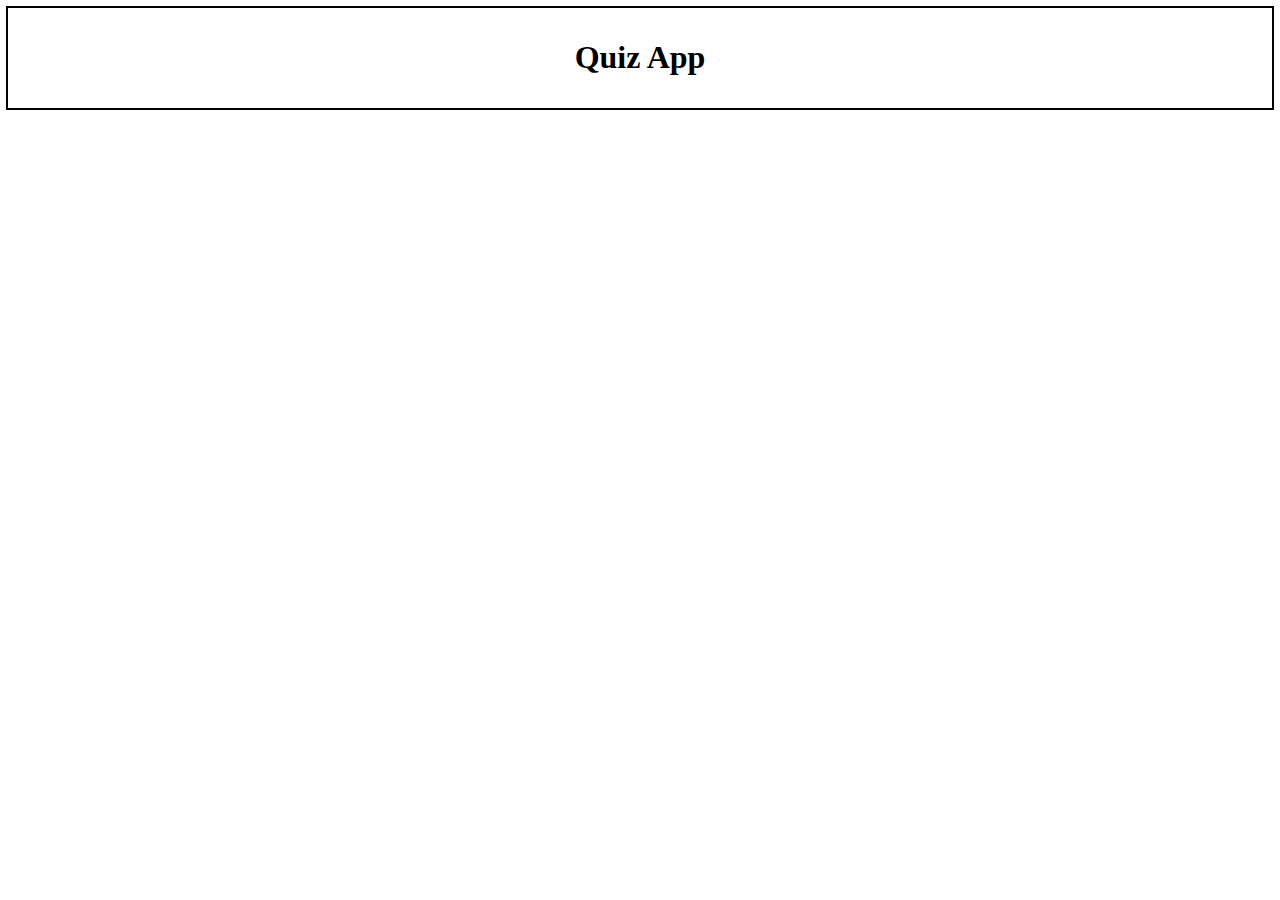
==== index.html @ 7a80ebd5 "add title" ====
<!DOCTYPE html>
<html lang="en">
  <head>
    <meta charset="UTF-8" />
    <meta name="viewport" content="width=device-width, initial-scale=1.0" />
    <link rel="stylesheet" href="style.css" />
    <title>Quiz App</title>
  </head>
  <body>
    <header>
      <h1>Quiz App</h1>
    </header>
  </body>
</html>
---- style.css ----
header {
  display: flex;
  justify-content: center;
  outline: 2.5px solid black;
  padding: 10px;
}
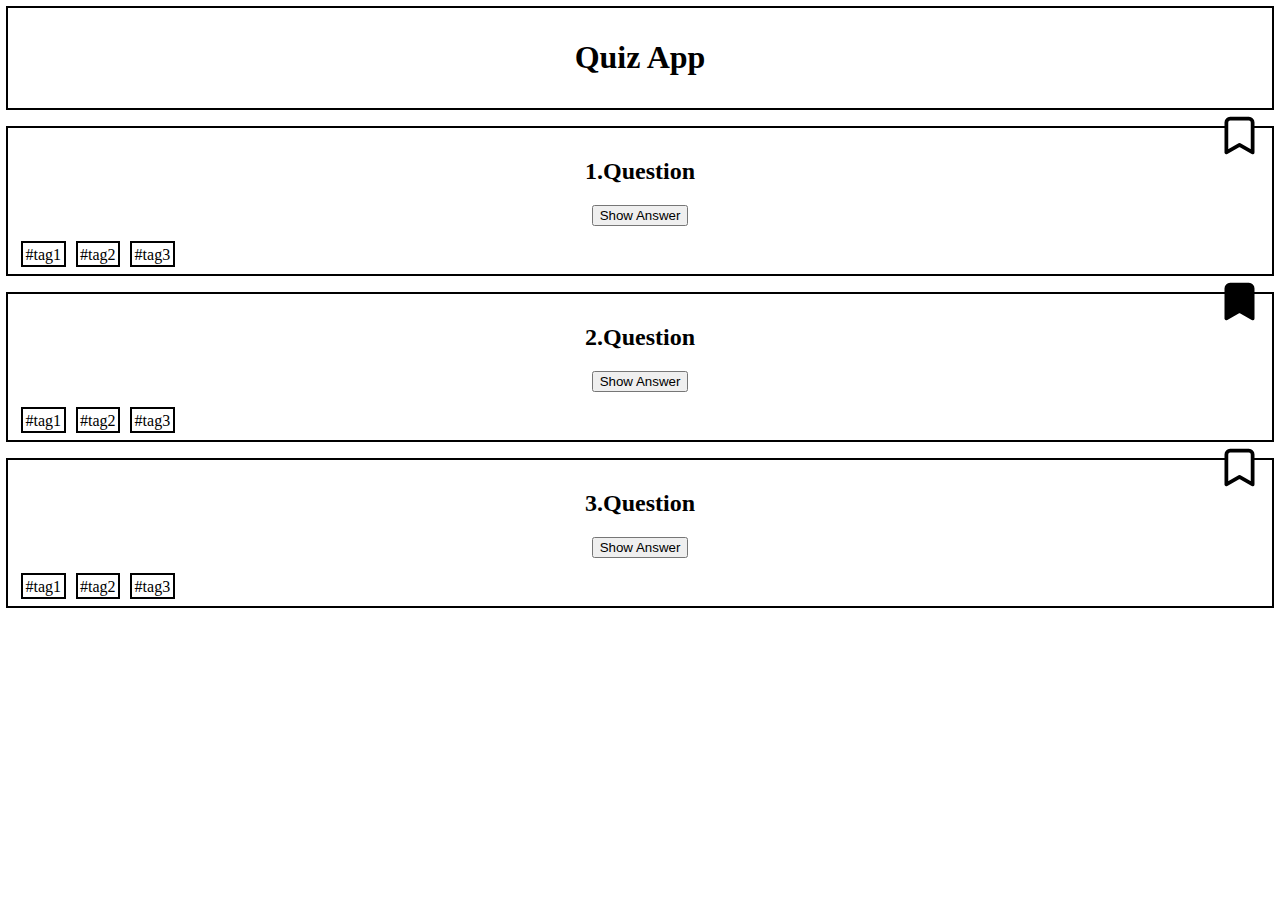
==== commit 02acf0ec: "add question-card" ====
--- a/index.html
+++ b/index.html
@@ -10,5 +10,153 @@
     <header>
       <h1>Quiz App</h1>
     </header>
+    <main>
+      <section class="question-card">
+        <svg
+          xmlns="http://www.w3.org/2000/svg"
+          width="45"
+          height="45"
+          viewBox="0 0 24 24"
+          fill="white"
+          stroke="currentColor"
+          stroke-width="2"
+          stroke-linecap="round"
+          stroke-linejoin="round"
+          class="bookmark"
+        >
+          <path d="m19 21-7-4-7 4V5a2 2 0 0 1 2-2h10a2 2 0 0 1 2 2v16z" />
+        </svg>
+        <h2 class="question-title">1.Question</h2>
+        <button class="answer-button">Show Answer</button>
+        <div>
+          <span class="tag">#tag1</span>
+          <span class="tag">#tag2</span>
+          <span class="tag">#tag3</span>
+        </div>
+      </section>
+
+      <section class="answer-card">
+        <svg
+          xmlns="http://www.w3.org/2000/svg"
+          width="45"
+          height="45"
+          viewBox="0 0 24 24"
+          fill="white"
+          stroke="currentColor"
+          stroke-width="2"
+          stroke-linecap="round"
+          stroke-linejoin="round"
+          class="bookmark"
+        >
+          <path d="m19 21-7-4-7 4V5a2 2 0 0 1 2-2h10a2 2 0 0 1 2 2v16z" />
+        </svg>
+        <h2 class="question-title">1.Question</h2>
+        <button class="answer-button">Hide Answer</button>
+        <p>Answer to Question above</p>
+        <div>
+          <span class="tag">#tag1</span>
+          <span class="tag">#tag2</span>
+          <span class="tag">#tag3</span>
+        </div>
+      </section>
+
+      <section class="question-card">
+        <svg
+          xmlns="http://www.w3.org/2000/svg"
+          width="45"
+          height="45"
+          viewBox="0 0 24 24"
+          fill="black"
+          stroke="currentColor"
+          stroke-width="2"
+          stroke-linecap="round"
+          stroke-linejoin="round"
+          class="bookmark"
+        >
+          <path d="m19 21-7-4-7 4V5a2 2 0 0 1 2-2h10a2 2 0 0 1 2 2v16z" />
+        </svg>
+        <h2 class="question-title">2.Question</h2>
+        <button class="answer-button">Show Answer</button>
+        <div>
+          <span class="tag">#tag1</span>
+          <span class="tag">#tag2</span>
+          <span class="tag">#tag3</span>
+        </div>
+      </section>
+
+      <section class="answer-card">
+        <svg
+          xmlns="http://www.w3.org/2000/svg"
+          width="45"
+          height="45"
+          viewBox="0 0 24 24"
+          fill="white"
+          stroke="currentColor"
+          stroke-width="2"
+          stroke-linecap="round"
+          stroke-linejoin="round"
+          class="bookmark"
+        >
+          <path d="m19 21-7-4-7 4V5a2 2 0 0 1 2-2h10a2 2 0 0 1 2 2v16z" />
+        </svg>
+        <h2 class="question-title">2.Question</h2>
+        <button class="answer-button">Hide Answer</button>
+        <p>Answer to Question above</p>
+        <div>
+          <span class="tag">#tag1</span>
+          <span class="tag">#tag2</span>
+          <span class="tag">#tag3</span>
+        </div>
+      </section>
+
+      <section class="question-card">
+        <svg
+          xmlns="http://www.w3.org/2000/svg"
+          width="45"
+          height="45"
+          viewBox="0 0 24 24"
+          fill="white"
+          stroke="currentColor"
+          stroke-width="2"
+          stroke-linecap="round"
+          stroke-linejoin="round"
+          class="bookmark"
+        >
+          <path d="m19 21-7-4-7 4V5a2 2 0 0 1 2-2h10a2 2 0 0 1 2 2v16z" />
+        </svg>
+        <h2 class="question-title">3.Question</h2>
+        <button class="answer-button">Show Answer</button>
+        <div>
+          <span class="tag">#tag1</span>
+          <span class="tag">#tag2</span>
+          <span class="tag">#tag3</span>
+        </div>
+      </section>
+
+      <section class="answer-card">
+        <svg
+          xmlns="http://www.w3.org/2000/svg"
+          width="45"
+          height="45"
+          viewBox="0 0 24 24"
+          fill="white"
+          stroke="currentColor"
+          stroke-width="2"
+          stroke-linecap="round"
+          stroke-linejoin="round"
+          class="bookmark"
+        >
+          <path d="m19 21-7-4-7 4V5a2 2 0 0 1 2-2h10a2 2 0 0 1 2 2v16z" />
+        </svg>
+        <h2 class="question-title">3.Question</h2>
+        <button class="answer-button">Hide Answer</button>
+        <p>Answer to Question above</p>
+        <div>
+          <span class="tag">#tag1</span>
+          <span class="tag">#tag2</span>
+          <span class="tag">#tag3</span>
+        </div>
+      </section>
+    </main>
   </body>
 </html>
--- a/style.css
+++ b/style.css
@@ -3,4 +3,52 @@
   justify-content: center;
   outline: 2.5px solid black;
   padding: 10px;
+  margin-bottom: 20px;
 }
+
+.question-card {
+  display: flex;
+  flex-direction: column;
+  outline: 2.5px solid black;
+  padding: 10px;
+  position: relative;
+  margin-bottom: 20px;
+}
+
+.question-title {
+  align-self: center;
+  margin-bottom: 20px;
+}
+
+.answer-button {
+  align-self: center;
+  max-width: fit-content;
+  margin-bottom: 20px;
+}
+
+.tag {
+  outline: 2.5px solid black;
+  margin: 5px;
+  padding: 2.5px;
+  margin-bottom: 20px;
+}
+
+.bookmark {
+  align-self: flex-end;
+  position: absolute;
+  top: -15px;
+}
+
+.answer-card {
+  display: none;
+  flex-direction: column;
+  outline: 2.5px solid black;
+  padding: 10px;
+  position: relative;
+  margin-bottom: 20px;
+}
+
+.answer-card p {
+  align-self: center;
+  margin-bottom: 20px;
+}
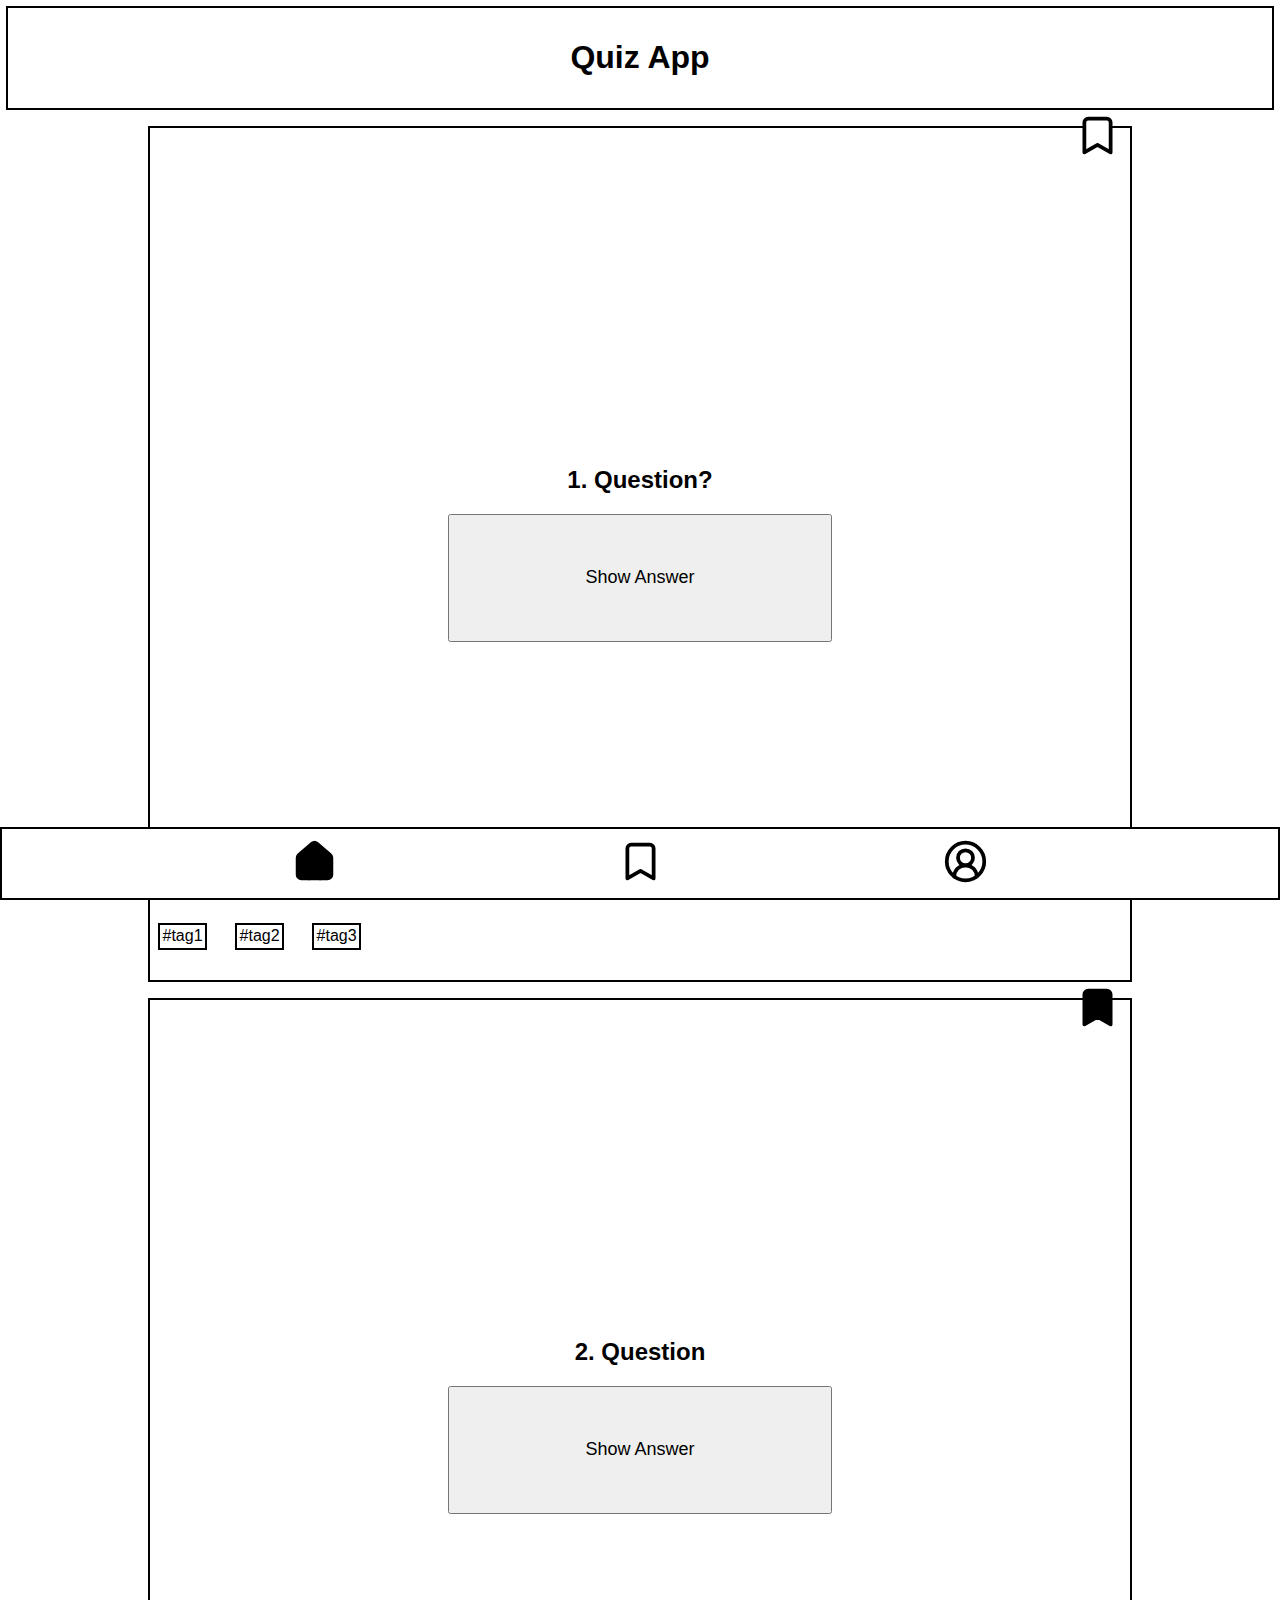
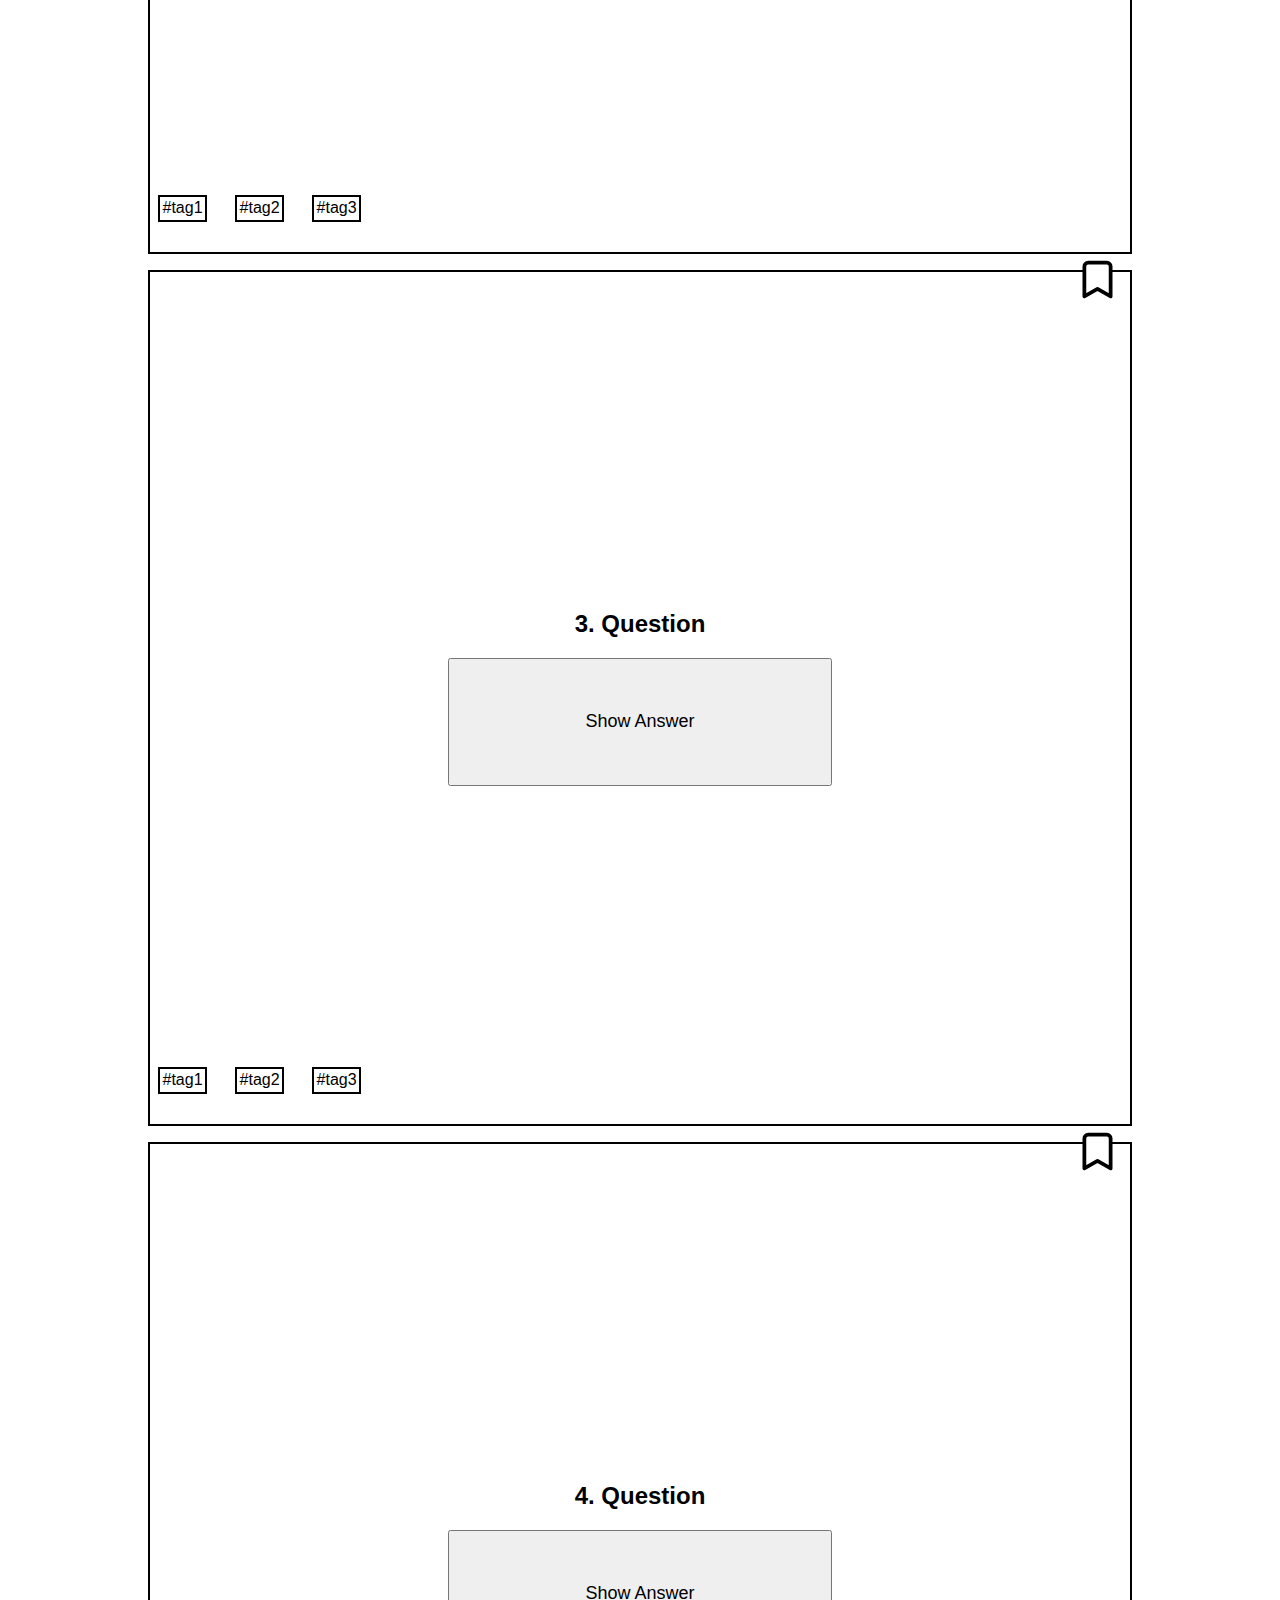
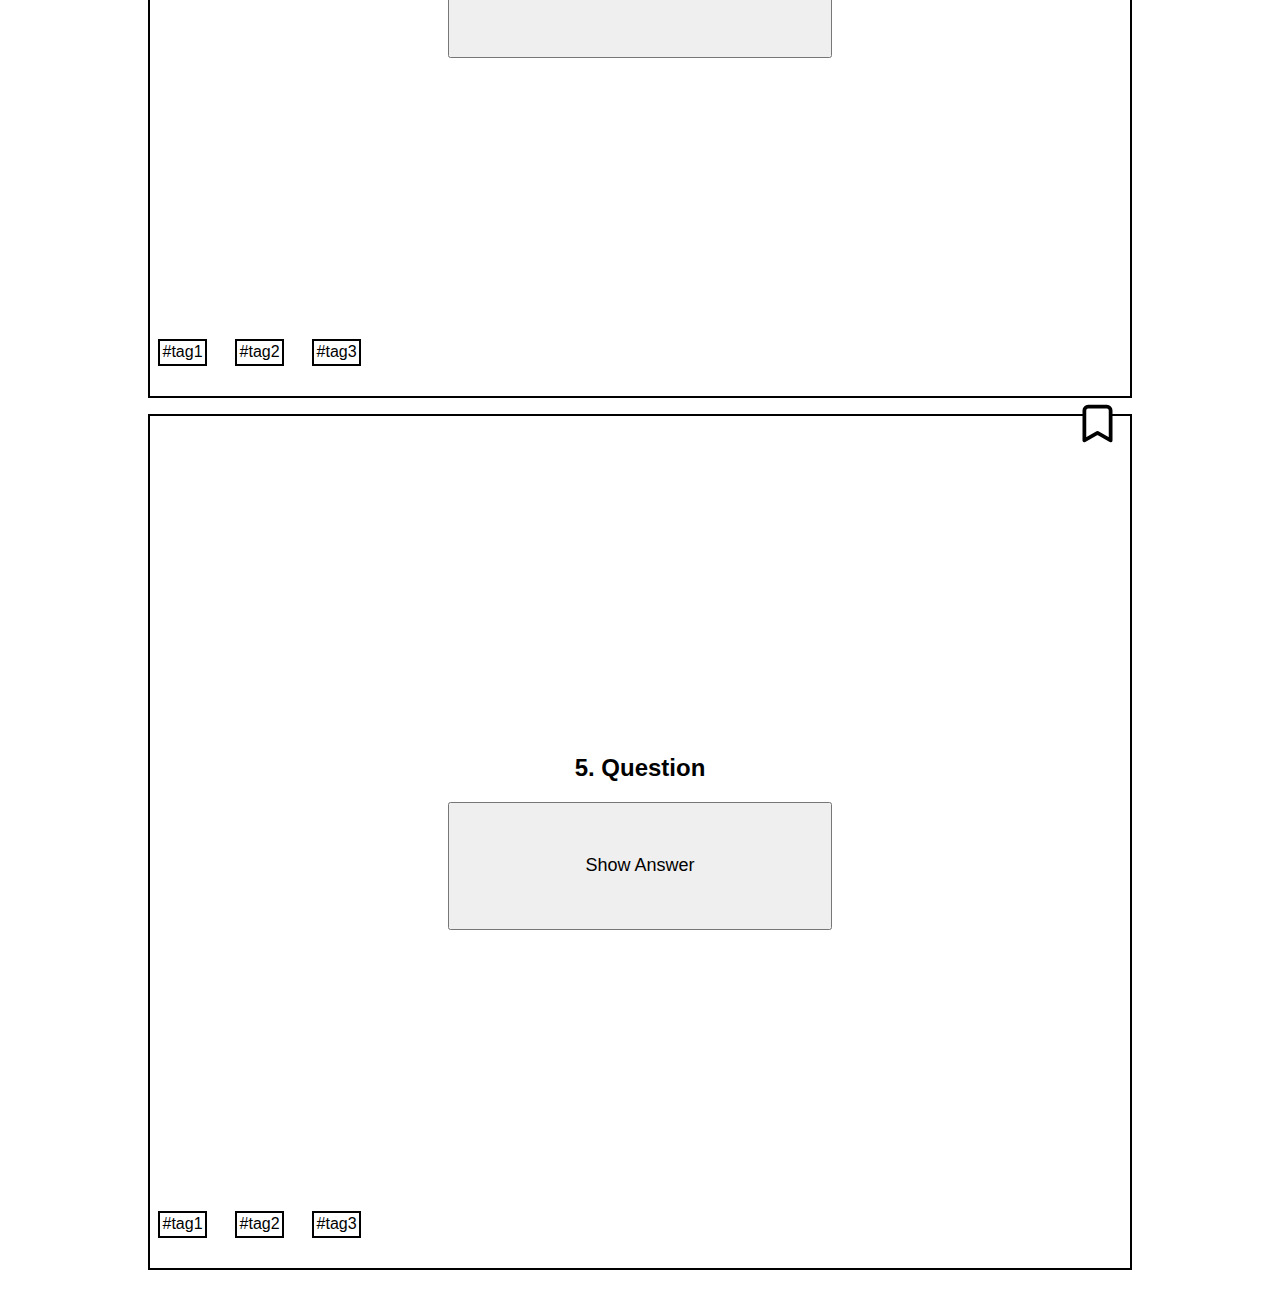
==== commit f4cc40f0: "add navbar" ====
--- a/index.html
+++ b/index.html
@@ -26,34 +26,34 @@
         >
           <path d="m19 21-7-4-7 4V5a2 2 0 0 1 2-2h10a2 2 0 0 1 2 2v16z" />
         </svg>
-        <h2 class="question-title">1.Question</h2>
-        <button class="answer-button">Show Answer</button>
-        <div>
-          <span class="tag">#tag1</span>
-          <span class="tag">#tag2</span>
-          <span class="tag">#tag3</span>
-        </div>
-      </section>
-
-      <section class="answer-card">
-        <svg
-          xmlns="http://www.w3.org/2000/svg"
-          width="45"
-          height="45"
-          viewBox="0 0 24 24"
-          fill="white"
-          stroke="currentColor"
-          stroke-width="2"
-          stroke-linecap="round"
-          stroke-linejoin="round"
-          class="bookmark"
-        >
-          <path d="m19 21-7-4-7 4V5a2 2 0 0 1 2-2h10a2 2 0 0 1 2 2v16z" />
-        </svg>
-        <h2 class="question-title">1.Question</h2>
-        <button class="answer-button">Hide Answer</button>
-        <p>Answer to Question above</p>
-        <div>
+        <h2 class="question-title">1. Question?</h2>
+        <button class="answer-button">Show Answer</button>
+        <div class="tag-container">
+          <span class="tag">#tag1</span>
+          <span class="tag">#tag2</span>
+          <span class="tag">#tag3</span>
+        </div>
+      </section>
+
+      <section class="answer-card">
+        <svg
+          xmlns="http://www.w3.org/2000/svg"
+          width="45"
+          height="45"
+          viewBox="0 0 24 24"
+          fill="white"
+          stroke="currentColor"
+          stroke-width="2"
+          stroke-linecap="round"
+          stroke-linejoin="round"
+          class="bookmark"
+        >
+          <path d="m19 21-7-4-7 4V5a2 2 0 0 1 2-2h10a2 2 0 0 1 2 2v16z" />
+        </svg>
+        <h2 class="question-title">1. Question</h2>
+        <button class="answer-button">Hide Answer</button>
+        <p>Answer to Question above</p>
+        <div class="tag-container">
           <span class="tag">#tag1</span>
           <span class="tag">#tag2</span>
           <span class="tag">#tag3</span>
@@ -75,83 +75,181 @@
         >
           <path d="m19 21-7-4-7 4V5a2 2 0 0 1 2-2h10a2 2 0 0 1 2 2v16z" />
         </svg>
-        <h2 class="question-title">2.Question</h2>
-        <button class="answer-button">Show Answer</button>
-        <div>
-          <span class="tag">#tag1</span>
-          <span class="tag">#tag2</span>
-          <span class="tag">#tag3</span>
-        </div>
-      </section>
-
-      <section class="answer-card">
-        <svg
-          xmlns="http://www.w3.org/2000/svg"
-          width="45"
-          height="45"
-          viewBox="0 0 24 24"
-          fill="white"
-          stroke="currentColor"
-          stroke-width="2"
-          stroke-linecap="round"
-          stroke-linejoin="round"
-          class="bookmark"
-        >
-          <path d="m19 21-7-4-7 4V5a2 2 0 0 1 2-2h10a2 2 0 0 1 2 2v16z" />
-        </svg>
-        <h2 class="question-title">2.Question</h2>
-        <button class="answer-button">Hide Answer</button>
-        <p>Answer to Question above</p>
-        <div>
-          <span class="tag">#tag1</span>
-          <span class="tag">#tag2</span>
-          <span class="tag">#tag3</span>
-        </div>
-      </section>
-
-      <section class="question-card">
-        <svg
-          xmlns="http://www.w3.org/2000/svg"
-          width="45"
-          height="45"
-          viewBox="0 0 24 24"
-          fill="white"
-          stroke="currentColor"
-          stroke-width="2"
-          stroke-linecap="round"
-          stroke-linejoin="round"
-          class="bookmark"
-        >
-          <path d="m19 21-7-4-7 4V5a2 2 0 0 1 2-2h10a2 2 0 0 1 2 2v16z" />
-        </svg>
-        <h2 class="question-title">3.Question</h2>
-        <button class="answer-button">Show Answer</button>
-        <div>
-          <span class="tag">#tag1</span>
-          <span class="tag">#tag2</span>
-          <span class="tag">#tag3</span>
-        </div>
-      </section>
-
-      <section class="answer-card">
-        <svg
-          xmlns="http://www.w3.org/2000/svg"
-          width="45"
-          height="45"
-          viewBox="0 0 24 24"
-          fill="white"
-          stroke="currentColor"
-          stroke-width="2"
-          stroke-linecap="round"
-          stroke-linejoin="round"
-          class="bookmark"
-        >
-          <path d="m19 21-7-4-7 4V5a2 2 0 0 1 2-2h10a2 2 0 0 1 2 2v16z" />
-        </svg>
-        <h2 class="question-title">3.Question</h2>
-        <button class="answer-button">Hide Answer</button>
-        <p>Answer to Question above</p>
-        <div>
+        <h2 class="question-title">2. Question</h2>
+        <button class="answer-button">Show Answer</button>
+        <div class="tag-container">
+          <span class="tag">#tag1</span>
+          <span class="tag">#tag2</span>
+          <span class="tag">#tag3</span>
+        </div>
+      </section>
+
+      <section class="answer-card">
+        <svg
+          xmlns="http://www.w3.org/2000/svg"
+          width="45"
+          height="45"
+          viewBox="0 0 24 24"
+          fill="white"
+          stroke="currentColor"
+          stroke-width="2"
+          stroke-linecap="round"
+          stroke-linejoin="round"
+          class="bookmark"
+        >
+          <path d="m19 21-7-4-7 4V5a2 2 0 0 1 2-2h10a2 2 0 0 1 2 2v16z" />
+        </svg>
+        <h2 class="question-title">2. Question</h2>
+        <button class="answer-button">Hide Answer</button>
+        <p>Answer to Question above</p>
+        <div class="tag-container">
+          <span class="tag">#tag1</span>
+          <span class="tag">#tag2</span>
+          <span class="tag">#tag3</span>
+        </div>
+      </section>
+
+      <section class="question-card">
+        <svg
+          xmlns="http://www.w3.org/2000/svg"
+          width="45"
+          height="45"
+          viewBox="0 0 24 24"
+          fill="white"
+          stroke="currentColor"
+          stroke-width="2"
+          stroke-linecap="round"
+          stroke-linejoin="round"
+          class="bookmark"
+        >
+          <path d="m19 21-7-4-7 4V5a2 2 0 0 1 2-2h10a2 2 0 0 1 2 2v16z" />
+        </svg>
+        <h2 class="question-title">3. Question</h2>
+        <button class="answer-button">Show Answer</button>
+        <div class="tag-container">
+          <span class="tag">#tag1</span>
+          <span class="tag">#tag2</span>
+          <span class="tag">#tag3</span>
+        </div>
+      </section>
+
+      <section class="answer-card">
+        <svg
+          xmlns="http://www.w3.org/2000/svg"
+          width="45"
+          height="45"
+          viewBox="0 0 24 24"
+          fill="white"
+          stroke="currentColor"
+          stroke-width="2"
+          stroke-linecap="round"
+          stroke-linejoin="round"
+          class="bookmark"
+        >
+          <path d="m19 21-7-4-7 4V5a2 2 0 0 1 2-2h10a2 2 0 0 1 2 2v16z" />
+        </svg>
+        <h2 class="question-title">3. Question</h2>
+        <button class="answer-button">Hide Answer</button>
+        <p>Answer to Question above</p>
+        <div class="tag-container">
+          <span class="tag">#tag1</span>
+          <span class="tag">#tag2</span>
+          <span class="tag">#tag3</span>
+        </div>
+      </section>
+
+      <section class="question-card">
+        <svg
+          xmlns="http://www.w3.org/2000/svg"
+          width="45"
+          height="45"
+          viewBox="0 0 24 24"
+          fill="white"
+          stroke="currentColor"
+          stroke-width="2"
+          stroke-linecap="round"
+          stroke-linejoin="round"
+          class="bookmark"
+        >
+          <path d="m19 21-7-4-7 4V5a2 2 0 0 1 2-2h10a2 2 0 0 1 2 2v16z" />
+        </svg>
+        <h2 class="question-title">4. Question</h2>
+        <button class="answer-button">Show Answer</button>
+        <div class="tag-container">
+          <span class="tag">#tag1</span>
+          <span class="tag">#tag2</span>
+          <span class="tag">#tag3</span>
+        </div>
+      </section>
+
+      <section class="answer-card">
+        <svg
+          xmlns="http://www.w3.org/2000/svg"
+          width="45"
+          height="45"
+          viewBox="0 0 24 24"
+          fill="white"
+          stroke="currentColor"
+          stroke-width="2"
+          stroke-linecap="round"
+          stroke-linejoin="round"
+          class="bookmark"
+        >
+          <path d="m19 21-7-4-7 4V5a2 2 0 0 1 2-2h10a2 2 0 0 1 2 2v16z" />
+        </svg>
+        <h2 class="question-title">4. Question</h2>
+        <button class="answer-button">Hide Answer</button>
+        <p>Answer to Question above</p>
+        <div class="tag-container">
+          <span class="tag">#tag1</span>
+          <span class="tag">#tag2</span>
+          <span class="tag">#tag3</span>
+        </div>
+      </section>
+
+      <section class="question-card">
+        <svg
+          xmlns="http://www.w3.org/2000/svg"
+          width="45"
+          height="45"
+          viewBox="0 0 24 24"
+          fill="white"
+          stroke="currentColor"
+          stroke-width="2"
+          stroke-linecap="round"
+          stroke-linejoin="round"
+          class="bookmark"
+        >
+          <path d="m19 21-7-4-7 4V5a2 2 0 0 1 2-2h10a2 2 0 0 1 2 2v16z" />
+        </svg>
+        <h2 class="question-title">5. Question</h2>
+        <button class="answer-button">Show Answer</button>
+        <div class="tag-container">
+          <span class="tag">#tag1</span>
+          <span class="tag">#tag2</span>
+          <span class="tag">#tag3</span>
+        </div>
+      </section>
+
+      <section class="answer-card">
+        <svg
+          xmlns="http://www.w3.org/2000/svg"
+          width="45"
+          height="45"
+          viewBox="0 0 24 24"
+          fill="white"
+          stroke="currentColor"
+          stroke-width="2"
+          stroke-linecap="round"
+          stroke-linejoin="round"
+          class="bookmark"
+        >
+          <path d="m19 21-7-4-7 4V5a2 2 0 0 1 2-2h10a2 2 0 0 1 2 2v16z" />
+        </svg>
+        <h2 class="question-title">5. Question</h2>
+        <button class="answer-button">Hide Answer</button>
+        <p>Answer to Question above</p>
+        <div class="tag-container">
           <span class="tag">#tag1</span>
           <span class="tag">#tag2</span>
           <span class="tag">#tag3</span>
@@ -159,4 +257,63 @@
       </section>
     </main>
   </body>
+  <footer>
+    <nav>
+      <ul>
+        <li>
+          <svg
+            xmlns="http://www.w3.org/2000/svg"
+            width="45"
+            height="45"
+            viewBox="0 0 24 24"
+            fill="fill"
+            stroke="currentColor"
+            stroke-width="2"
+            stroke-linecap="round"
+            stroke-linejoin="round"
+            class="nav-home"
+          >
+            <path d="M15 21v-8a1 1 0 0 0-1-1h-4a1 1 0 0 0-1 1v8" />
+            <path
+              d="M3 10a2 2 0 0 1 .709-1.528l7-5.999a2 2 0 0 1 2.582 0l7 5.999A2 2 0 0 1 21 10v9a2 2 0 0 1-2 2H5a2 2 0 0 1-2-2z"
+            />
+          </svg>
+        </li>
+        <li>
+          <svg
+            xmlns="http://www.w3.org/2000/svg"
+            width="45"
+            height="45"
+            viewBox="0 0 24 24"
+            fill="none"
+            stroke="currentColor"
+            stroke-width="2"
+            stroke-linecap="round"
+            stroke-linejoin="round"
+            class="nav-bookmark"
+          >
+            <path d="m19 21-7-4-7 4V5a2 2 0 0 1 2-2h10a2 2 0 0 1 2 2v16z" />
+          </svg>
+        </li>
+        <li>
+          <svg
+            xmlns="http://www.w3.org/2000/svg"
+            width="45"
+            height="45"
+            viewBox="0 0 24 24"
+            fill="none"
+            stroke="currentColor"
+            stroke-width="2"
+            stroke-linecap="round"
+            stroke-linejoin="round"
+            class="nav-user"
+          >
+            <path d="M18 20a6 6 0 0 0-12 0" />
+            <circle cx="12" cy="10" r="4" />
+            <circle cx="12" cy="12" r="10" />
+          </svg>
+        </li>
+      </ul>
+    </nav>
+  </footer>
 </html>
--- a/style.css
+++ b/style.css
@@ -1,3 +1,8 @@
+html {
+  scroll-behavior: smooth;
+  font-family: "Segoe UI", Tahoma, Geneva, Verdana, sans-serif;
+}
+
 header {
   display: flex;
   justify-content: center;
@@ -6,13 +11,23 @@
   margin-bottom: 20px;
 }
 
+main {
+  display: flex;
+  flex-direction: column;
+  align-items: center;
+}
+
 .question-card {
   display: flex;
   flex-direction: column;
+  justify-content: center;
   outline: 2.5px solid black;
   padding: 10px;
   position: relative;
   margin-bottom: 20px;
+  height: 65vw;
+  width: 75vw;
+  position: relative;
 }
 
 .question-title {
@@ -22,15 +37,25 @@
 
 .answer-button {
   align-self: center;
-  max-width: fit-content;
+  width: 30vw;
+  height: 10vw;
+  min-height: fit-content;
+  min-height: fit-content;
   margin-bottom: 20px;
+  font-size: large;
+}
+
+.tag-container {
+  display: flex;
+  gap: 2.5vw;
+  position: absolute;
+  bottom: 2.5vw;
 }
 
 .tag {
+  display: inline-block;
   outline: 2.5px solid black;
-  margin: 5px;
   padding: 2.5px;
-  margin-bottom: 20px;
 }
 
 .bookmark {
@@ -52,3 +77,23 @@
   align-self: center;
   margin-bottom: 20px;
 }
+
+footer {
+  position: fixed;
+  bottom: 0;
+  left: 0;
+  min-width: 100%;
+  padding: 0;
+  margin: 0;
+  background-color: white;
+}
+
+nav ul {
+  display: flex;
+  justify-content: space-evenly;
+  align-items: center;
+  list-style: none;
+  border: 2.5px solid black;
+  padding: 10px;
+  margin: 0;
+}
